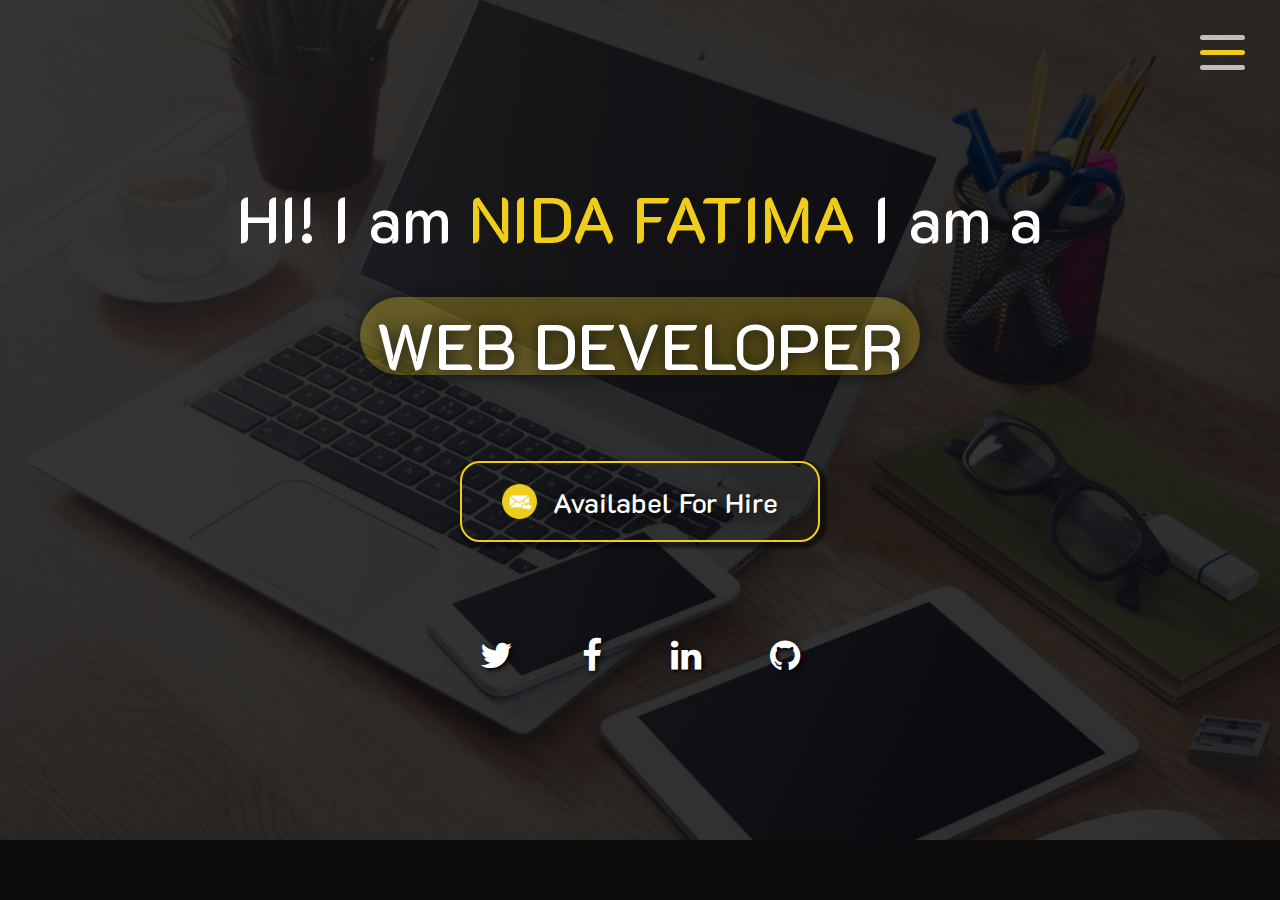
==== index.html @ 28babcf5 "My portfolio v1" ====
<!doctype html>
<html lang="en">
	<head>
		<title>Nida Malik</title>
		<link rel="stylesheet" href="css/normalize.css" type="text/css">
		<link rel="stylesheet" href="css/styles.css" type="text/css">
		<link rel="stylesheet" href="bootstrap/css/bootstrap.min.css" type="text/css">
		<meta charset="utf-8" name = "description" content="This is a practice project for full screen slider">
		<meta name="viewport" content="width=device-width , initial-scale=1.0" >
		<link href="https://fonts.googleapis.com/css?family=K2D" rel="stylesheet">
			
		<link rel="stylesheet" type="text/css" href="https://stackpath.bootstrapcdn.com/font-awesome/4.7.0/css/font-awesome.min.css" >
		
		
		
		<!-- For older versions of  internet explorer -->
		<!-- [if IE]>
				<script src="bower_components/html5shiv/dist/html5shiv.js"></script>
		<![endif]-->
	
	</head>
	<body id="body">
		<header>
			<div class="menu-btn">
				<div class="btn-line"></div>
				<div class="btn-line"></div>
				<div class="btn-line"></div>
			</div>
			<nav class="menu">
				<div class="menu-branding">
				<div class="portrait">
					<img src="images/bio-img.jpg" alt="Nida Fatima profile pic">
				</div>
				</div>
					<ul class="menu-nav">
						<li class="nav-item current">
							<a href="index.html" class="nav-link">Home</a>
						</li>
						<li class="nav-item">
							<a href="about_me.html" class="nav-link">About Me</a>
						</li>
						<li class="nav-item">
							<a href="work.html" class="nav-link">My Work</a>
						</li>
						<li class="nav-item">
							<a href="contact.html" class="nav-link">Contact Me</a>
						</li>
					</ul>
				
			</nav>
		</header>
		<main id="home">
		<div class="wrapper">
			<h1 class="main-lg-heading">HI! I am <span class="colored-text">NIDA FATIMA</span> I am a</h1>
			<div class="list-wrapper">
				<ul class="services">
					<li class="service-item">
						<h2>Web Developer
						</h2>
					</li>
					<li class="service-item">
						<h2 >Programmer
						</h2>
					</li>
					<li class="service-item">
						<h2>Designer
						</h2>
					</li>
					<li class="service-item">
						<h2 >Freelauncer
						</h2>
					</li>
				</ul>
			</div>
			<br>
			
			<div id="button">
				<h3><img alt="email" src="images/email_icon_big.png" width="35" height="35">Availabel For Hire</h3>
			</div>
			
			<div class="icons">
				<a href="https://twitter.com/fatimamalik993" target="_blank">
				<i class="fa fa-twitter fa-2x"></i>
				</a>
				<a href="">
				<i class="fa fa-facebook fa-2x"></i>
				</a>
				<a href="https://www.linkedin.com/in/nida-fatima-abdul-malik-6aa61214b/" target="_blank">
				<i class="fa fa-linkedin fa-2x"></i>
				</a>
				<a href="https://github.com/Nida-Fatima" target="_blank">
				<i class="fa fa-github fa-2x"></i>
				</a>
			</div>
			</div>
		</main>
	
	
		
				


		<!--load the CDN first-->
		<script src="https://ajax.googleapis.com/ajax/libs/jquery/1.9.1/jquery.min.js"></script>
		<!-- load the local version if CDN fails -->
		<script>
			window.jQuery || document.write('<script src="js/jquery-3.3.1.js" ><\/script>')
		</script>
		
		<!--- JQuery UI --->
		<script src="js/jquery-ui-1.12.1/jquery-ui.min.js"></script>
		
		<!-- Bootstrap JQuery -->
		<script src="bootstrap/js/bootstrap.min.js"></script>
		<!-- Custom JS script -->
		<script src="js/script.js"></script>
	</body>
</html>
---- css/styles.css ----
@-o-keyframes opacity {
  0%, 100% {opacity:0;}
  50% {opacity:1;}
}

@-moz-keyframes opacity {
  0%, 100% {opacity:0;}
  50% {opacity:1;}
}

@-webkit-keyframes opacity {
  0%, 100% {opacity:0;}
  50% {opacity:1;}
}

@keyframes opacity {
  0%, 100% {opacity:0;}
  50% {opacity:1;}
}

@-webkit-keyframes change {
  0%, 12.66%, 100% {transform:translate3d(0,0,0);}
  16.66%, 29.32% {transform:translate3d(0,-25%,0);}
  33.32%,45.98% {transform:translate3d(0,-50%,0);}
  49.98%,62.64% {transform:translate3d(0,-75%,0);}
  66.64%,79.3% {transform:translate3d(0,-50%,0);}
  83.3%,95.96% {transform:translate3d(0,-25%,0);}
}

@-o-keyframes change {
  0%, 12.66%, 100% {transform:translate3d(0,0,0);}
  16.66%, 29.32% {transform:translate3d(0,-25%,0);}
  33.32%,45.98% {transform:translate3d(0,-50%,0);}
  49.98%,62.64% {transform:translate3d(0,-75%,0);}
  66.64%,79.3% {transform:translate3d(0,-50%,0);}
  83.3%,95.96% {transform:translate3d(0,-25%,0);}
}

@-moz-keyframes change {
  0%, 12.66%, 100% {transform:translate3d(0,0,0);}
  16.66%, 29.32% {transform:translate3d(0,-25%,0);}
  33.32%,45.98% {transform:translate3d(0,-50%,0);}
  49.98%,62.64% {transform:translate3d(0,-75%,0);}
  66.64%,79.3% {transform:translate3d(0,-50%,0);}
  83.3%,95.96% {transform:translate3d(0,-25%,0);}
}

@keyframes change {
  0%, 12.66%, 100% {transform:translate3d(0,0,0);}
  16.66%, 29.32% {transform:translate3d(0,-25%,0);}
  33.32%,45.98% {transform:translate3d(0,-50%,0);}
  49.98%,62.64% {transform:translate3d(0,-75%,0);}
  66.64%,79.3% {transform:translate3d(0,-50%,0);}
  83.3%,95.96% {transform:translate3d(0,-25%,0);}
}

@keyframes background-animation{
	
  0%, 12.66%, 100% {background-color: rgba(70,70,70,0.0);}
  16.66%, 29.32% {background-color: rgba(70,70,70,0.7);}
  33.32%,45.98% {background-color: rgba(70,70,70,0.0);}
  49.98%,62.64% {background-color: rgba(70,70,70,0.7);}
  66.64%,79.3% {background-color: rgba(70,70,70,0.0);}
  83.3%,95.96% {background-color: rgba(70,70,70,0.7);}
	
}



:root{
	--primary-color: #333;
	--secondary-color: #eece1a;
	--background-opacity:0.9;
	--light-secondary-color:hsla(51, 75%, 52%, 0.9);
	--home-image:
		url('../images/background-bg-2.jpg');
}


*{
	box-sizing: border-box;
}

#body {
	height: 100%;
	margin: 0;
	font-family: 'K2D', sans-serif;
	line-height: 1.5;
	background-color: var(--primary-color);
	color: #fff;
	
	background-image: url('../images/background-bg-4.jpg');
	background-size:cover;
	background-repeat: no-repeat;
	background-position: center;
}

#body::after{
	content: " ";
	position: absolute;
	top: 0;
	right: 0;
	width: 100%;
	height: 100%;
/*	background-color: rgba(175,175,176,0.7);*/
	background-color: rgba(2,2,2,0.8);
	z-index: -1;
	overflow: auto;
}

/* Headings*/

h1,h2,h3{
	margin: 0;
	font-weight: 400;
	
}

.main-lg-heading{
	font-size: 4rem;
}


/*
.main-sm-heading{
	margin-bottom: 2rem;
	padding: 0.2rem 1rem;
	background: rgba(70,70,70,0.7);
	font-size: 2rem;
}
*/

.menu a, .icons a {
	color: #fff;
	text-decoration: none;
}

header{
	position: fixed;
	z-index: 2;
	width: 100%;
}

.colored-text{
	
	color: var(--secondary-color);
	
}

.wrapper{
	text-align: center;
	width: 70vw;
	margin: 0 auto;	
}
main {
/*	padding: rem;*/
	min-height: calc(100vh - 60px);
	overflow: hidden;
}

.services{
	text-align: center;
	list-style: none;
	display: inline-block;
	padding: 1rem;
	
	
	-webkit-animation-name: change;
      -webkit-animation-duration: 15s;
      -webkit-animation-iteration-count: infinite;
      animation-name: change;
      animation-duration: 15s;
      animation-iteration-count: infinite;
	animation-timing-function: ease-out;
	
}

.list-wrapper{
		
	overflow: hidden;
	height: 4.9rem;
	display: inline-block;
/*	background: rgba(90,90,90,0.4);*/
	margin-top: 2rem;
	border-radius: 3rem;
	background-color: rgba(238, 206, 26,0.3);
	box-shadow: 1px 1px 15px #111;
	

}



.service-item{
	
	margin: 0;	
}

.service-item h2{
	
	font-size: 4rem;
	text-transform: uppercase;
	line-height: 4rem;
	transition: all 0.5s ease-out;
	text-shadow: 1px 1px 15px #111;
}


/* ----Hire button --- */

#button{
	display: inline-block;
    border: solid 2px var(--secondary-color);
    border-radius: 20px;
	box-shadow: 3px 3px 3px 3px rgba(0,0,0,0.5);
	margin-top: 5rem;
	padding: 0.3rem 2.5rem;
	cursor: pointer;
	transition: all 0.5s ease-out;
}
#button:hover{
/*    background-color: rgba(209,90,35,0.4);*/
	background-color: hsla(51, 86%, 40%,0.3);
	box-shadow: 2px 2px 2px 2px rgba(0,0,0,0.5);
}

#button h3{
	margin-top: 1rem;
	font-weight: 500;
	text-shadow: 1px 3px 15px black;
}

#button img{
	margin-right: 1rem;
	margin-bottom: 0.5rem;
}




#home h1{
	margin-top: 20vh;
}

main .icons {
	
	margin-top: 6rem;
}

.icons a{
	padding: 2rem;
	font-size: 1.1rem;
	text-shadow: 2px 2px 4px #000;
}
.icons a:hover{
	color: var(--secondary-color);
	text-decoration: none;
	transition: all 0.5s ease-out;
}

/* menu styles */


.menu-btn{
	position: absolute;
	z-index: 3;
	right: 35px;
	top: 35px;
	cursor: pointer;
	transition: all 0.5s ease-out;
}

.btn-line{
	width: 45px;
	height: 5px;
	margin-bottom: 10px;
	background: rgba(256,256,256,0.7);
	transition: all 0.5s ease-out;
	border-radius: 10px;
}

.btn-line:nth-child(2){
	width: 45px;
	height: 5px;
	margin-bottom: 10px;
/*	background: #999;*/
	background: var(--secondary-color);
	transition: all 0.5s ease-out;
	border-radius: 10px;
}

/* Dynnamic classes */

/* Rotate into X with menu Lines */

.menu-btn.close {
	transform: rotate(180deg);
}


	/* Line1 Rotate */
.close .btn-line:nth-child(1){
	transform: rotate(45deg) translate(15px,15px);
	
}	
	/* Line2 Hide */

.close .btn-line:nth-child(2){
	opacity: 0;
	
}

	/* Line3 Rotate */
.close .btn-line:nth-child(3){
	transform: rotate(-45deg) translate(7px,-6px);
	
}

/* Menu Overlay */

.menu{
	position: fixed;
	top: 0;
	width: 100%;
	visibility: hidden;
}

.show{
	visibility: visible;
}

.menu-branding, .menu-nav{
	
	display: flex;
	flex-flow: column wrap;
	align-items: center;
	justify-content: center;
	float: left;
	width: 50%;
	height: 100vh;
	overflow: hidden;
}

.menu-nav{
	margin: 0;
	padding: 0;
	background: #333;
	list-style: none;
	transform: translate3d(0,-100%,0);
	transition: all 0.5s ease-out;
}

.show {
	/* Slide in from top */
	transform: translate3d(0,0,0);
}

/* branding side */
.menu-branding{
	background: var(--primary-color);
	transition: all 0.5s ease-out;
	transform: translate3d(0,100%,0);
}

.show {
	/* Slide in from top */
	transform: translate3d(0,0,0);
}

.portrait{
	
	width: 275px;
	height: 275px;
	background: url('../images/bio-img.jpg') no-repeat center center;
	
	background-size: cover;
	border-radius: 50%;
	border: solid 3px var(--secondary-color);
	position: relative;
}

.nav-item{
	transform: translate3d(600px, 0, 0);
	transition: all 0.5s ease-out;
}
.show{
	/* Slide in from right */
	transform: translate3d(0,0,0);
}

/* Delay each iitem slide by  0.1s */

.nav-item:nth-child(1){
	transition-delay: 0.1s;
}
.nav-item:nth-child(2){
	transition-delay: 0.2s;
}
.nav-item:nth-child(3){
	transition-delay: 0.3s;
}
.nav-item:nth-child(4){
	transition-delay: 0.4s;
}

.nav-link {
	display: inline-block;
	position: relative;
	font-size: 30px;
	text-transform: uppercase;
	padding: 1rem 0;
	font-weight: 300;
	color: white;
	text-decoration: none;
	transition: all 0.5s ease-out;
}
.nav-link:hover{
	color: var(--secondary-color);
}

.current > a{
	
	color: var(--secondary-color);
}




/*------ About Me ------- */


#aboutBody{
	height: 100%;
	margin: 0;
	font-family: K2D, sans-serif;
	line-height: 1.5;
	background-color: var(--primary-color);
	color: #fff;
	overflow: auto;
	
}

.about-info{
	display: grid;
	grid-gap: 30px;
	grid-template-areas: 
		'bioimage bio bio'
		'job1 job2 job3';
	grid-template-columns: repeat(3,1fr);
}
#about{
	margin: 0;
	padding-left: 3rem;
	padding-top: 0.5rem;
	text-align: left;
}

.bio #fiver-link:hover{
	color: var(--secondary-color);	
}

.about-lg-heading{
	margin-top: 1vh;
	font-size: 4rem;
	padding: 0;
	text-align: left;
	padding: 0 1rem;
	cursor: pointer;
}
.about-sm-heading{
	text-align: left;
	padding: 1rem 1rem;
}

.about-lg-heading a:hover{
	text-decoration: none;
}

.bio-img{
	grid-area: bioimage;
	margin: 1rem auto;
	border-radius: 50%;
	border: solid 3px var(--secondary-color);
	width: 200px;
	height: 220px;
}

.bio{
	grid-area: bio;
	font-size: 1.3rem;
	margin-right: 4rem;
	line-height: 2.5rem;
}

.job-1{
	grid-area: job1;
}
.job-2{
	grid-area: job2;
}
.job-3{
	grid-area: job3;
}

.job{
	background: #444;
	padding: 0.5rem;
	border-bottom: solid 5px var(--secondary-color);
	margin: 2rem 3rem;
	box-shadow: 1px 0 15px 2px #222;
}

.job h3{
	
	background-color: var(--light-secondary-color);
	padding: 0.4rem;
	text-align: center;
}

.job h4{
	text-align: center;
	font-size: 1.6rem;
	font-weight: 500;
	color: var(--secondary-color);
	
}

.job ul li{
	list-style:none;
	text-align: center;
	font-size: 1.4rem;
	line-height:3rem; 
	margin-right: 1.4rem;
	
}

/*------ Work/Projects ------- */

.projects{
	
	display: grid;
	grid-template-columns: repeat(3, 1fr);
	grid-gap: 23px;
	margin: 0 1rem;
}

.projects img{
	
	width: 100%;
	border: 3px #fff solid;
	height: 250px;
	margin-bottom: 0.8rem;
}

.projects img:hover{
	opacity: 0.5;
	border-color: var(--secondary-color);
	transition: all 0.5s ease-out;
}

/*------ Work/Projects ------- */

.boxes{
	
	display: flex;
	flex-wrap: wrap;
	justify-content:space-evenly;
	align-items: center;
	margin-top: 1rem;
}

.boxes div{
	
	font-size: 1.5rem;
	border: 3px #fff solid;
	padding: 1.5rem 2.5rem;
	margin-bottom: 3rem;
}

.boxes div:hover{
	
	transition: all 0.5s ease-out;
	padding: 0.5rem 1.5rem;
	background: var(--secondary-color);
}

.boxes div:hover span{
	color: #444;
}



/*-------- Button styles ----------*/

.item .btn-dark:hover, .item .btn-light:hover{
	
	background: var(--secondary-color);
	transition: all 0.5s ease-out;
	
}

.item .btn-dark {
	display: block;
	padding: 0.5rem 1rem;
	border: 0;
	margin-bottom: 0.3rem;
	text-decoration: none;
	background: #333;
	color: #fff;	
}

.item .btn-light {
	
	display: block;
	padding: 0.5rem 1rem;
	border: 0;
	margin-bottom: 0.3rem;
	text-decoration: none;
	background: #ccc;
	color: #222;
}





footer{
	text-align: center;
	width: 100%;
	background-color: #333;
	height: 60px;
	padding: 1rem;
	
}
























/*------ Responsiveness ------- */

/* SmartPhones Screen mediaXL */
@media only screen and (max-width:500px){
	body{
		overflow: auto;
	}
	.main-lg-heading{
		margin-top: 15vh;
		font-size: 2rem;
		margin-top: 20vh;
		font-size: 3rem;
	}
	.about-lg-heading{
		margin-top: 10vh;
		font-size: 3rem;
		text-align: left;
		padding: 0 1rem;
	}
	.about-sm-heading{
		font-size: 1.5rem;
		margin-bottom: 1rem;
		text-align: left;
		padding: 0 1rem;
	}
	.projects{
		grid-template-columns: 1fr;
	}
	.wrapper{
		width: 80vw;
	}
	.list-wrapper{
		display: block;
		padding: 0;
		height: 4rem;
	}
	.service-item h2{
		font-size: 2rem;
		line-height: 4rem;
		margin: 0;
	}
	#button{
		padding: 0.2rem 1rem;
	}
	#button h3{
		font-size: 1.4rem;
		
	}
	main .icons{
		
		margin-top: 2rem;
	}
	.icons a{
		font-size: 0.8rem;
		padding: 0.6rem;
	}
	
	
}

/* Tablets & Small Screen mediaMD */

@media only screen and (max-width:768px){

	body{
		overflow: auto;
	}
	.service-item h2{
		
		font-size: 3rem;
	}
	main .icons{
		margin-top: 3rem;
		margin-bottom: 1rem;
	}
	main{
		align-items: center;
		text-align: center;
	}
	main.main-lg-heading{
		line-height: 1;
		margin-bottom: 1rem;
	}
	.wrapper.lg-heading{
		font-size: 3rem;
	}
	.menu-nav, .menu-branding{
		float: none;
		width: 100%;
		min-height: 0;
	}
	.menu-nav{
		height: 75vh;
		transform: translate3d(-100%,0,0);
		font-size: 24px;
	}
	.show{
		transform: translate3d(0,0,0);
	}
	.menu-branding{
		height: 25vh;
		transform: translate3d(100%,0,0);
	}
	.show{
		transform: translate3d(0,0,0);
	}
	.portrait{
		background: url(../images/p2.small.jpg) center center cover;
		width: 125px;
		height: 125px;
	}
	.about-info{
		grid-template-areas: 
			'bioimage'
			'bio'
			'job1'
			'job2'
			'job3';
		grid-template-columns: 1fr;
	}
	
	.projects{
		grid-template-columns: repeat(2,1fr);
	}
	
}
/* Desktop & laptop Screen mediaL */
@media only screen and (min-width:769px) and(max-width:1170px){
	
	.projects{
		grid-template-columns: repeat(3,1fr);
	}
	
	
}
/* Wide Screen mediaXL */
@media  only screen and (min-width:1171px){
	
	.projects{
		grid-template-columns: repeat(4,1fr);
	}
	
}
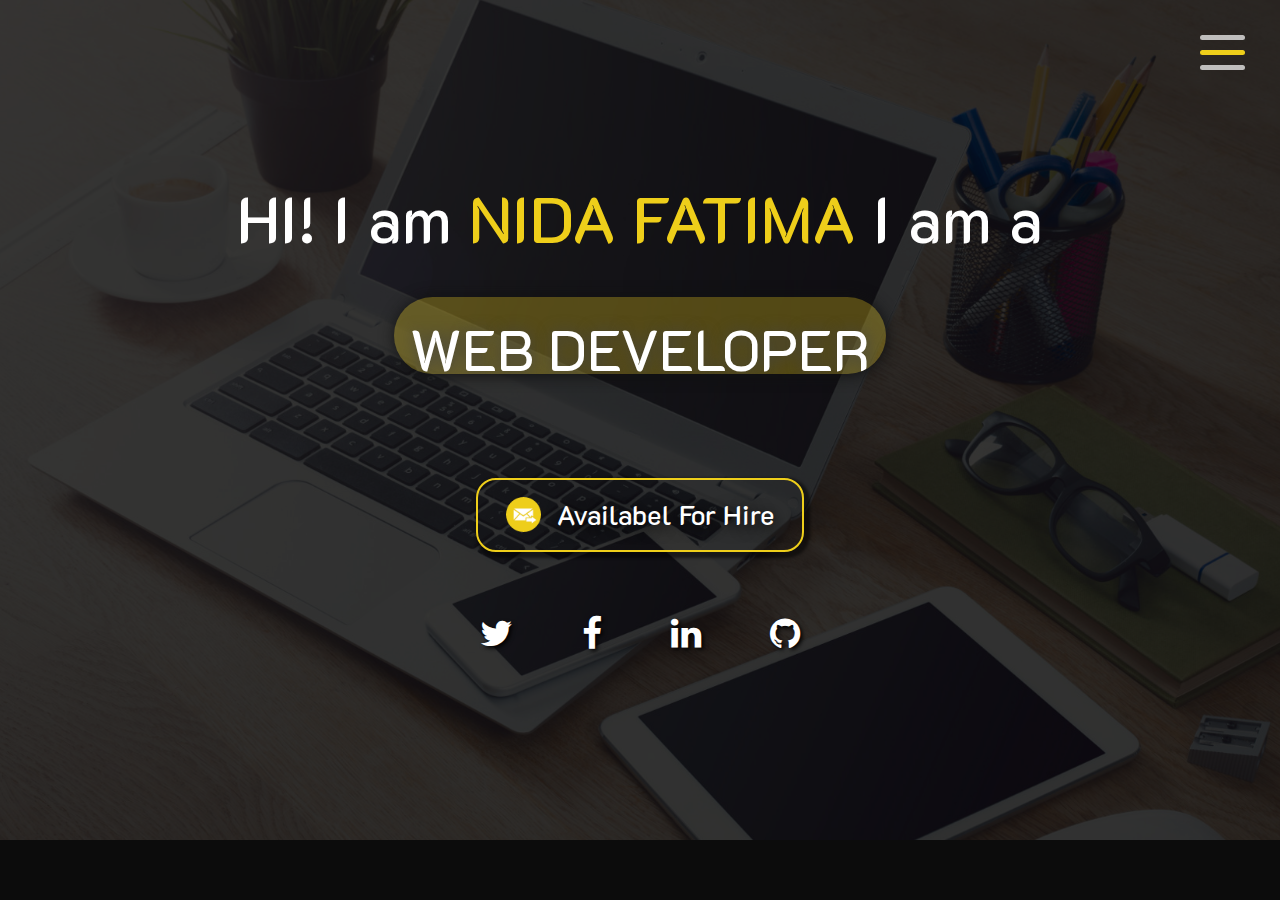
==== commit 14403050: "portofolio v1" ====
--- a/index.html
+++ b/index.html
@@ -29,7 +29,7 @@
 			<nav class="menu">
 				<div class="menu-branding">
 				<div class="portrait">
-					<img src="images/bio-img.jpg" alt="Nida Fatima profile pic">
+					
 				</div>
 				</div>
 					<ul class="menu-nav">
--- a/css/styles.css
+++ b/css/styles.css
@@ -64,6 +64,17 @@
   83.3%,95.96% {background-color: rgba(70,70,70,0.7);}
 	
 }
+@keyframes underline{
+	0%{
+		text-decoration: none;
+	}
+	50%{
+		text-decoration: underline;
+	}
+	100%{
+		text-decoration: none;
+	}
+}
 
 
 
@@ -93,6 +104,7 @@
 	background-size:cover;
 	background-repeat: no-repeat;
 	background-position: center;
+	overflow: hidden;
 }
 
 #body::after{
@@ -105,7 +117,7 @@
 /*	background-color: rgba(175,175,176,0.7);*/
 	background-color: rgba(2,2,2,0.8);
 	z-index: -1;
-	overflow: auto;
+	overflow: hidden;
 }
 
 /* Headings*/
@@ -118,6 +130,7 @@
 
 .main-lg-heading{
 	font-size: 4rem;
+	text-align: center;
 }
 
 
@@ -134,6 +147,10 @@
 	color: #fff;
 	text-decoration: none;
 }
+.menu a:hover, .icon a:hover{
+	font-size: 2.5rem;
+	transition: all 0.5s ease-out;
+}
 
 header{
 	position: fixed;
@@ -148,9 +165,18 @@
 }
 
 .wrapper{
+/*
 	text-align: center;
 	width: 70vw;
 	margin: 0 auto;	
+*/
+	margin: 0 auto;
+	width: 70vw;
+	display: flex;
+	flex-wrap: wrap;
+	align-items:center;
+	flex-direction: column;
+	justify-content: space-around;
 }
 main {
 /*	padding: rem;*/
@@ -178,18 +204,15 @@
 .list-wrapper{
 		
 	overflow: hidden;
-	height: 4.9rem;
+	height: 4.8rem;
 	display: inline-block;
 /*	background: rgba(90,90,90,0.4);*/
 	margin-top: 2rem;
 	border-radius: 3rem;
 	background-color: rgba(238, 206, 26,0.3);
 	box-shadow: 1px 1px 15px #111;
-	
-
-}
-
-
+
+}
 
 .service-item{
 	
@@ -198,11 +221,11 @@
 
 .service-item h2{
 	
-	font-size: 4rem;
+	font-size: 3.5rem;
 	text-transform: uppercase;
-	line-height: 4rem;
-	transition: all 0.5s ease-out;
-	text-shadow: 1px 1px 15px #111;
+	line-height: 4.5rem;
+	transition: all 0.5s ease-out;
+	text-shadow: 1px 1px 15px #444;
 }
 
 
@@ -214,7 +237,7 @@
     border-radius: 20px;
 	box-shadow: 3px 3px 3px 3px rgba(0,0,0,0.5);
 	margin-top: 5rem;
-	padding: 0.3rem 2.5rem;
+	padding: 0.1rem 1.7rem;
 	cursor: pointer;
 	transition: all 0.5s ease-out;
 }
@@ -227,6 +250,7 @@
 #button h3{
 	margin-top: 1rem;
 	font-weight: 500;
+	font-size: 1.7rem;
 	text-shadow: 1px 3px 15px black;
 }
 
@@ -244,7 +268,7 @@
 
 main .icons {
 	
-	margin-top: 6rem;
+	margin-top: 4rem;
 }
 
 .icons a{
@@ -344,7 +368,8 @@
 .menu-nav{
 	margin: 0;
 	padding: 0;
-	background: #333;
+/*	background: #333;*/
+	background: rgba(60, 60, 60,0.9);
 	list-style: none;
 	transform: translate3d(0,-100%,0);
 	transition: all 0.5s ease-out;
@@ -357,7 +382,8 @@
 
 /* branding side */
 .menu-branding{
-	background: var(--primary-color);
+/*	background: var(--primary-color);*/
+	background: rgba(51, 51, 51,0.9);
 	transition: all 0.5s ease-out;
 	transform: translate3d(0,100%,0);
 }
@@ -378,6 +404,7 @@
 	border: solid 3px var(--secondary-color);
 	position: relative;
 }
+
 
 .nav-item{
 	transform: translate3d(600px, 0, 0);
@@ -605,7 +632,7 @@
 	border: 0;
 	margin-bottom: 0.3rem;
 	text-decoration: none;
-	background: #333;
+	background: #555;
 	color: #fff;	
 }
 
@@ -663,15 +690,16 @@
 	body{
 		overflow: auto;
 	}
-	.main-lg-heading{
+	.wrapper.main-lg-heading{
 		margin-top: 15vh;
 		font-size: 2rem;
 		margin-top: 20vh;
-		font-size: 3rem;
+		text-align: center;
+/*		font-size: 3rem;*/
 	}
 	.about-lg-heading{
 		margin-top: 10vh;
-		font-size: 3rem;
+		font-size: 2.7rem;
 		text-align: left;
 		padding: 0 1rem;
 	}
@@ -692,8 +720,8 @@
 		padding: 0;
 		height: 4rem;
 	}
-	.service-item h2{
-		font-size: 2rem;
+	.list-wrapper.service-item h2{
+		font-size: 1.5rem;
 		line-height: 4rem;
 		margin: 0;
 	}
@@ -725,7 +753,7 @@
 	}
 	.service-item h2{
 		
-		font-size: 3rem;
+		font-size: 1.7rem;
 	}
 	main .icons{
 		margin-top: 3rem;
@@ -740,7 +768,7 @@
 		margin-bottom: 1rem;
 	}
 	.wrapper.lg-heading{
-		font-size: 3rem;
+		font-size: 2.7rem;
 	}
 	.menu-nav, .menu-branding{
 		float: none;
